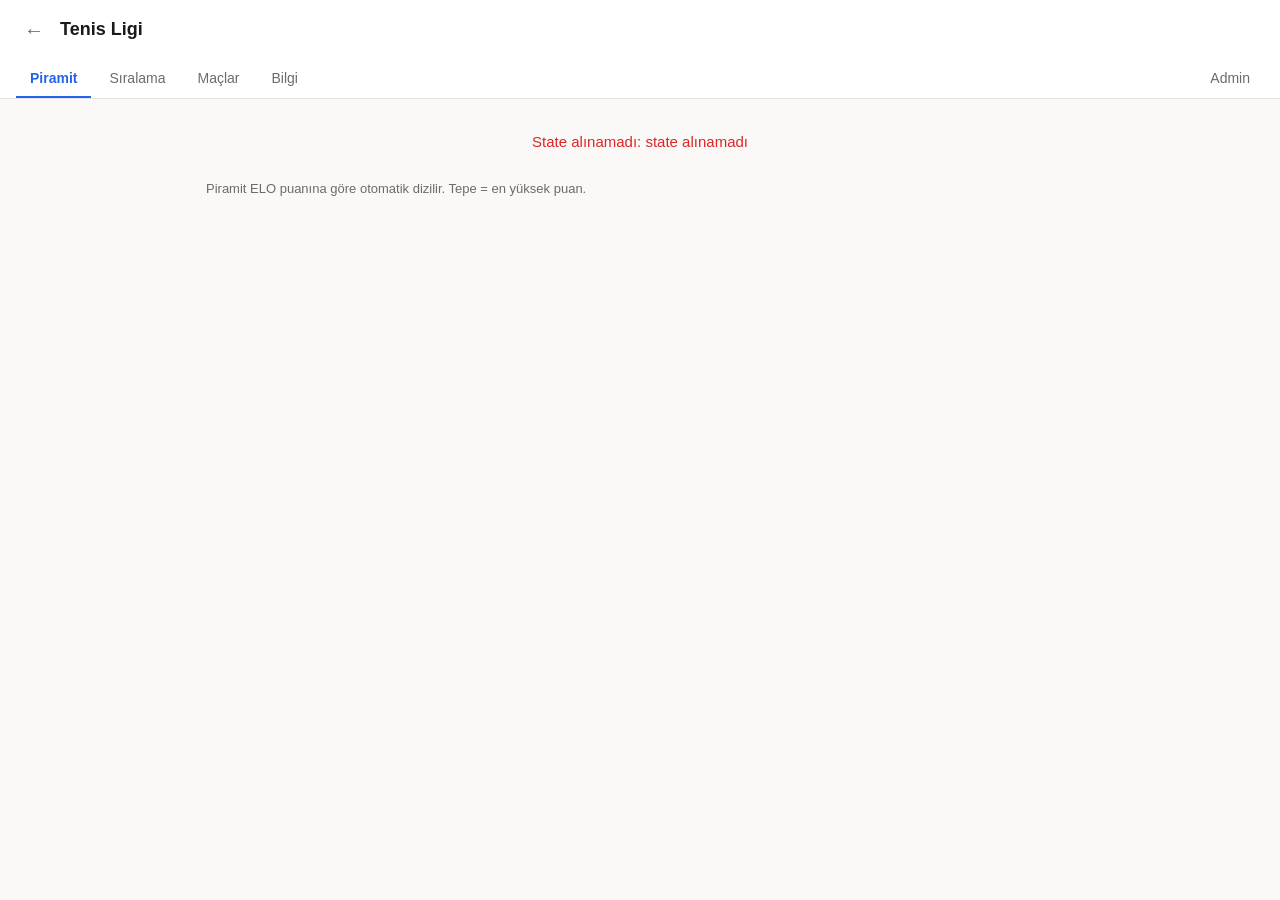
==== league/index.html @ 05f084fa "lig modülü: elo tabanlı sıralama, piramit görünüm, admin paneli - /league/: 4 sekmeli ui (piramit, s" ====
<!DOCTYPE html>
<html lang="tr">
<head>
<meta charset="UTF-8" />
<meta name="viewport" content="width=device-width, initial-scale=1.0, viewport-fit=cover" />
<title>Tenis Ligi · ELO Sıralaması</title>
<link rel="stylesheet" href="league.css" />
</head>
<body>
<header class="topbar">
  <div class="title">
    <a href="/" class="back" title="Ana sayfa">←</a>
    <h1>Tenis Ligi</h1>
  </div>
  <nav class="tabs">
    <button class="tab active" data-view="pyramid">Piramit</button>
    <button class="tab" data-view="leaderboard">Sıralama</button>
    <button class="tab" data-view="matches">Maçlar</button>
    <button class="tab" data-view="info">Bilgi</button>
    <button class="tab admin-tab" data-view="admin">Admin</button>
  </nav>
</header>

<main>
  <!-- Piramit -->
  <section class="view" id="view-pyramid">
    <div class="pyramid" id="pyramid"></div>
    <p class="hint">Piramit ELO puanına göre otomatik dizilir. Tepe = en yüksek puan.</p>
  </section>

  <!-- Sıralama -->
  <section class="view hidden" id="view-leaderboard">
    <div class="search-row">
      <input type="search" id="searchInput" placeholder="Oyuncu ara..." />
    </div>
    <table class="leaderboard" id="leaderboard">
      <thead>
        <tr>
          <th>#</th>
          <th>Oyuncu</th>
          <th class="num">ELO</th>
          <th class="num">G</th>
          <th class="num">M</th>
          <th class="num">% </th>
          <th class="num">Son maç</th>
        </tr>
      </thead>
      <tbody></tbody>
    </table>
  </section>

  <!-- Maçlar -->
  <section class="view hidden" id="view-matches">
    <ul class="matches" id="matches"></ul>
    <p class="hint" id="matches-empty">Henüz maç oynanmadı.</p>
  </section>

  <!-- Bilgi -->
  <section class="view hidden" id="view-info">
    <article class="info-card">
      <h2>ELO sistemi nasıl çalışır?</h2>
      <p>Bu lig <strong>ELO</strong> puanlama sistemi kullanır. Her maç sonrasında kazananın puanı artar, kaybedenin puanı azalır. Ne kadar değişeceği iki şeye bağlıdır:</p>
      <ul>
        <li><strong>Beklenti:</strong> Düşük puanlı oyuncu yüksek puanlıyı yenerse çok puan kazanır. Beklenen sonuç olursa az puan değişir.</li>
        <li><strong>K-faktörü:</strong> Sabit (varsayılan <span id="info-k">32</span>). Yüksek K = puanlar daha hızlı değişir.</li>
      </ul>
      <h3>Formül</h3>
      <pre class="formula">Beklenti(A) = 1 / (1 + 10^((puanB - puanA) / 400))
Yeni puanA = puanA + K * (sonuc - Beklenti)
  sonuc = 1 (kazandı) veya 0 (kaybetti)</pre>

      <h3>Örnek</h3>
      <pre class="formula">A=1200, B=1600 (B daha güçlü)
Beklenti(A) = 1 / (1 + 10^(400/400)) = 0.091
A kazanırsa → A: +<span id="info-w1">29</span>, B: -<span id="info-w1b">29</span>
B kazanırsa → B: +<span id="info-w2">3</span>,  A: -<span id="info-w2b">3</span></pre>

      <h2>Provisional (ilk maçlar)</h2>
      <p>Yeni katılan veya çok az maç oynamış oyuncuların puanı hızlıca doğru seviyeye otururlar. İlk <strong><span id="info-prov">5</span></strong> maçta K-faktörü <strong><span id="info-provk">64</span></strong> olarak iki katı uygulanır. Bu süreçten sonra otomatik olarak standart K'ya geçer.</p>

      <h2>Milat</h2>
      <p>Sistem <strong id="info-milat">2026-05-13</strong> tarihinde başlatıldı. O tarihten önceki maçlar ve mevcut puanlar bu tarihte sabitlendi ("milat"). Sonraki tüm maçlar ELO formülüne göre işlenir.</p>
      <p class="muted">Başlangıç ELO puanları, eski sistemdeki "puan" sütununun 0-910 aralığından 1000-1800 ELO aralığına ölçeklenmesiyle elde edildi.</p>

      <h2>Puan aralıkları (referans)</h2>
      <table class="ranges">
        <tr><td>1000-1100</td><td>Başlangıç / yeni oyuncu</td></tr>
        <tr><td>1100-1300</td><td>Geliştirici</td></tr>
        <tr><td>1300-1500</td><td>Orta seviye</td></tr>
        <tr><td>1500-1700</td><td>İleri seviye</td></tr>
        <tr><td>1700+</td><td>Lig üstü</td></tr>
      </table>
    </article>
  </section>

  <!-- Admin -->
  <section class="view hidden" id="view-admin">
    <div id="admin-login">
      <h2>Admin girişi</h2>
      <p class="hint">Maç sonucu girmek ve oyuncu yönetimi için şifre.</p>
      <form id="loginForm">
        <input type="password" id="adminPassword" placeholder="Şifre" autocomplete="current-password" required />
        <button type="submit">Giriş</button>
      </form>
      <p id="loginError" class="error hidden"></p>
    </div>

    <div id="admin-panel" class="hidden">
      <div class="admin-header">
        <span>Giriş yapıldı</span>
        <button id="logoutBtn" class="link">Çıkış</button>
      </div>

      <details open>
        <summary><h3>Maç sonucu gir</h3></summary>
        <form id="matchForm" class="form">
          <label>Kazanan
            <select id="matchWinner" required></select>
          </label>
          <label>Kaybeden
            <select id="matchLoser" required></select>
          </label>
          <label>Tarih
            <input type="date" id="matchDate" />
          </label>
          <fieldset class="sets">
            <legend>Set skorları (isteğe bağlı)</legend>
            <div class="set-row">
              <input type="number" min="0" max="7" placeholder="W" class="set-w" />
              <span>-</span>
              <input type="number" min="0" max="7" placeholder="L" class="set-l" />
            </div>
            <div class="set-row">
              <input type="number" min="0" max="7" placeholder="W" class="set-w" />
              <span>-</span>
              <input type="number" min="0" max="7" placeholder="L" class="set-l" />
            </div>
            <div class="set-row">
              <input type="number" min="0" max="7" placeholder="W" class="set-w" />
              <span>-</span>
              <input type="number" min="0" max="7" placeholder="L" class="set-l" />
            </div>
          </fieldset>
          <label>Not (isteğe bağlı)
            <textarea id="matchNote" rows="2" maxlength="500"></textarea>
          </label>
          <div class="preview" id="matchPreview"></div>
          <button type="submit">Maçı kaydet</button>
        </form>
        <button id="undoBtn" class="danger">Son maçı geri al</button>
      </details>

      <details>
        <summary><h3>Oyuncu ekle</h3></summary>
        <form id="playerForm" class="form">
          <label>İsim
            <input type="text" id="playerName" required maxlength="60" />
          </label>
          <label>Başlangıç ELO
            <input type="number" id="playerRating" min="500" max="3000" step="1" placeholder="1200 (varsayılan)" />
          </label>
          <button type="submit">Oyuncuyu ekle</button>
        </form>
      </details>

      <details>
        <summary><h3>Seed (ilk yükleme)</h3></summary>
        <p class="hint">seed.json'daki 50 oyuncuyu yükler. Sadece state boşsa çalışır.</p>
        <button id="seedBtn">Seed çalıştır</button>
        <p id="seedStatus" class="hint"></p>
      </details>
    </div>
  </section>
</main>

<script src="league.js"></script>
</body>
</html>
---- league/league.css ----
:root {
  --bg: #faf9f7;
  --card: #ffffff;
  --border: #e5e3df;
  --text: #1a1a1a;
  --muted: #6b6b6b;
  --primary: #2563eb;
  --primary-dark: #1d4ed8;
  --danger: #dc2626;
  --gain: #16a34a;
  --loss: #dc2626;
  --highlight: #fef3c7;
}

* { box-sizing: border-box; }

body {
  margin: 0;
  font-family: -apple-system, BlinkMacSystemFont, "Segoe UI", Roboto, "Helvetica Neue", Arial, sans-serif;
  background: var(--bg);
  color: var(--text);
  font-size: 15px;
  line-height: 1.4;
}

.topbar {
  background: var(--card);
  border-bottom: 1px solid var(--border);
  padding: 12px 16px 0;
  position: sticky;
  top: 0;
  z-index: 10;
}

.title { display: flex; align-items: center; gap: 8px; margin-bottom: 12px; }
.title h1 { margin: 0; font-size: 18px; font-weight: 600; }
.back { color: var(--muted); text-decoration: none; font-size: 20px; padding: 4px 8px; }

.tabs {
  display: flex;
  gap: 4px;
  overflow-x: auto;
  -webkit-overflow-scrolling: touch;
}
.tab {
  background: transparent;
  border: none;
  padding: 10px 14px;
  font-size: 14px;
  color: var(--muted);
  cursor: pointer;
  border-bottom: 2px solid transparent;
  white-space: nowrap;
}
.tab.active { color: var(--primary); border-bottom-color: var(--primary); font-weight: 600; }
.admin-tab { margin-left: auto; }

main { padding: 16px; max-width: 900px; margin: 0 auto; }
.view.hidden { display: none; }
.hidden { display: none !important; }
.hint { color: var(--muted); font-size: 13px; margin: 12px 0; }
.muted { color: var(--muted); font-size: 13px; }
.error { color: var(--danger); margin: 8px 0; }

/* Piramit */
.pyramid {
  display: flex;
  flex-direction: column;
  align-items: center;
  gap: 6px;
  padding: 8px 0;
}
.pyramid-row {
  display: flex;
  gap: 6px;
  justify-content: center;
  flex-wrap: wrap;
}
.pyramid-slot {
  background: var(--card);
  border: 1px solid var(--border);
  border-radius: 8px;
  padding: 6px 10px;
  min-width: 80px;
  text-align: center;
  font-size: 12px;
}
.pyramid-slot .name { font-weight: 600; white-space: nowrap; overflow: hidden; text-overflow: ellipsis; }
.pyramid-slot .rating { color: var(--muted); font-size: 11px; }
.pyramid-row:nth-child(1) .pyramid-slot { background: #fef3c7; border-color: #fcd34d; }
.pyramid-row:nth-child(2) .pyramid-slot { background: #fef9c3; border-color: #fde68a; }
.pyramid-row:nth-child(3) .pyramid-slot { background: #fefce8; }

/* Sıralama */
.search-row { margin-bottom: 12px; }
#searchInput {
  width: 100%;
  padding: 10px 12px;
  border: 1px solid var(--border);
  border-radius: 8px;
  font-size: 15px;
}

.leaderboard {
  width: 100%;
  background: var(--card);
  border-collapse: collapse;
  border: 1px solid var(--border);
  border-radius: 8px;
  overflow: hidden;
  font-size: 14px;
}
.leaderboard th, .leaderboard td {
  padding: 8px 10px;
  text-align: left;
  border-bottom: 1px solid var(--border);
}
.leaderboard th { background: #f5f4f2; font-weight: 600; font-size: 13px; }
.leaderboard td.num, .leaderboard th.num { text-align: right; font-variant-numeric: tabular-nums; }
.leaderboard tbody tr:last-child td { border-bottom: none; }
.leaderboard tbody tr.provisional td:nth-child(3)::after {
  content: " ?";
  color: var(--muted);
  font-size: 11px;
}

/* Maçlar */
.matches { list-style: none; padding: 0; margin: 0; display: flex; flex-direction: column; gap: 8px; }
.match-card {
  background: var(--card);
  border: 1px solid var(--border);
  border-radius: 8px;
  padding: 12px;
}
.match-head {
  display: flex;
  justify-content: space-between;
  align-items: center;
  margin-bottom: 6px;
  font-size: 12px;
  color: var(--muted);
}
.match-players { display: flex; justify-content: space-between; align-items: center; gap: 8px; }
.match-player { flex: 1; }
.match-player.winner { font-weight: 700; }
.match-player .delta { font-size: 12px; }
.match-player .delta.gain { color: var(--gain); }
.match-player .delta.loss { color: var(--loss); }
.match-vs { color: var(--muted); font-size: 12px; }
.match-sets { margin-top: 6px; font-size: 13px; color: var(--muted); }
.match-note { margin-top: 6px; font-size: 13px; font-style: italic; color: var(--muted); }

/* Bilgi */
.info-card {
  background: var(--card);
  border: 1px solid var(--border);
  border-radius: 8px;
  padding: 16px 20px;
}
.info-card h2 { margin-top: 20px; margin-bottom: 8px; font-size: 17px; }
.info-card h2:first-child { margin-top: 0; }
.info-card h3 { margin-top: 12px; margin-bottom: 6px; font-size: 14px; }
.info-card ul { margin: 8px 0; padding-left: 20px; }
.formula {
  background: #f5f4f2;
  padding: 10px 12px;
  border-radius: 6px;
  font-family: ui-monospace, "SF Mono", Consolas, monospace;
  font-size: 12.5px;
  overflow-x: auto;
  margin: 8px 0;
  line-height: 1.5;
}
.ranges { width: 100%; border-collapse: collapse; font-size: 13px; margin-top: 6px; }
.ranges td { padding: 4px 8px; border-bottom: 1px solid var(--border); }
.ranges td:first-child { font-family: ui-monospace, monospace; color: var(--muted); width: 110px; }

/* Admin */
.form { display: flex; flex-direction: column; gap: 12px; }
.form label { display: flex; flex-direction: column; gap: 4px; font-size: 13px; color: var(--muted); }
.form input, .form select, .form textarea {
  padding: 8px 10px;
  border: 1px solid var(--border);
  border-radius: 6px;
  font-size: 15px;
  font-family: inherit;
  background: white;
}
.form button, #logoutBtn, #seedBtn, #undoBtn, #loginForm button {
  padding: 10px 16px;
  border: none;
  border-radius: 6px;
  background: var(--primary);
  color: white;
  font-size: 15px;
  font-weight: 600;
  cursor: pointer;
}
.form button:hover, #loginForm button:hover { background: var(--primary-dark); }
.danger { background: var(--danger) !important; margin-top: 8px; }
.link { background: transparent !important; color: var(--primary) !important; padding: 4px 8px !important; font-weight: 400 !important; }

#loginForm { display: flex; gap: 8px; max-width: 320px; }
#loginForm input { flex: 1; padding: 10px 12px; border: 1px solid var(--border); border-radius: 6px; font-size: 15px; }

.admin-header { display: flex; justify-content: space-between; align-items: center; padding: 8px 12px; background: var(--card); border: 1px solid var(--border); border-radius: 6px; margin-bottom: 12px; }

details {
  background: var(--card);
  border: 1px solid var(--border);
  border-radius: 8px;
  margin-bottom: 12px;
  padding: 0 16px;
}
details summary { padding: 12px 0; cursor: pointer; list-style: none; }
details summary::-webkit-details-marker { display: none; }
details summary h3 { display: inline; margin: 0; font-size: 15px; }
details[open] summary { border-bottom: 1px solid var(--border); margin-bottom: 12px; }
details > *:last-child { padding-bottom: 16px; }

.sets { border: 1px solid var(--border); border-radius: 6px; padding: 8px; }
.sets legend { font-size: 12px; color: var(--muted); padding: 0 4px; }
.set-row { display: flex; align-items: center; gap: 6px; margin: 4px 0; }
.set-row input { width: 60px; }

.preview {
  background: var(--highlight);
  padding: 8px 10px;
  border-radius: 6px;
  font-size: 13px;
  font-family: ui-monospace, monospace;
  min-height: 20px;
}
.preview:empty { display: none; }
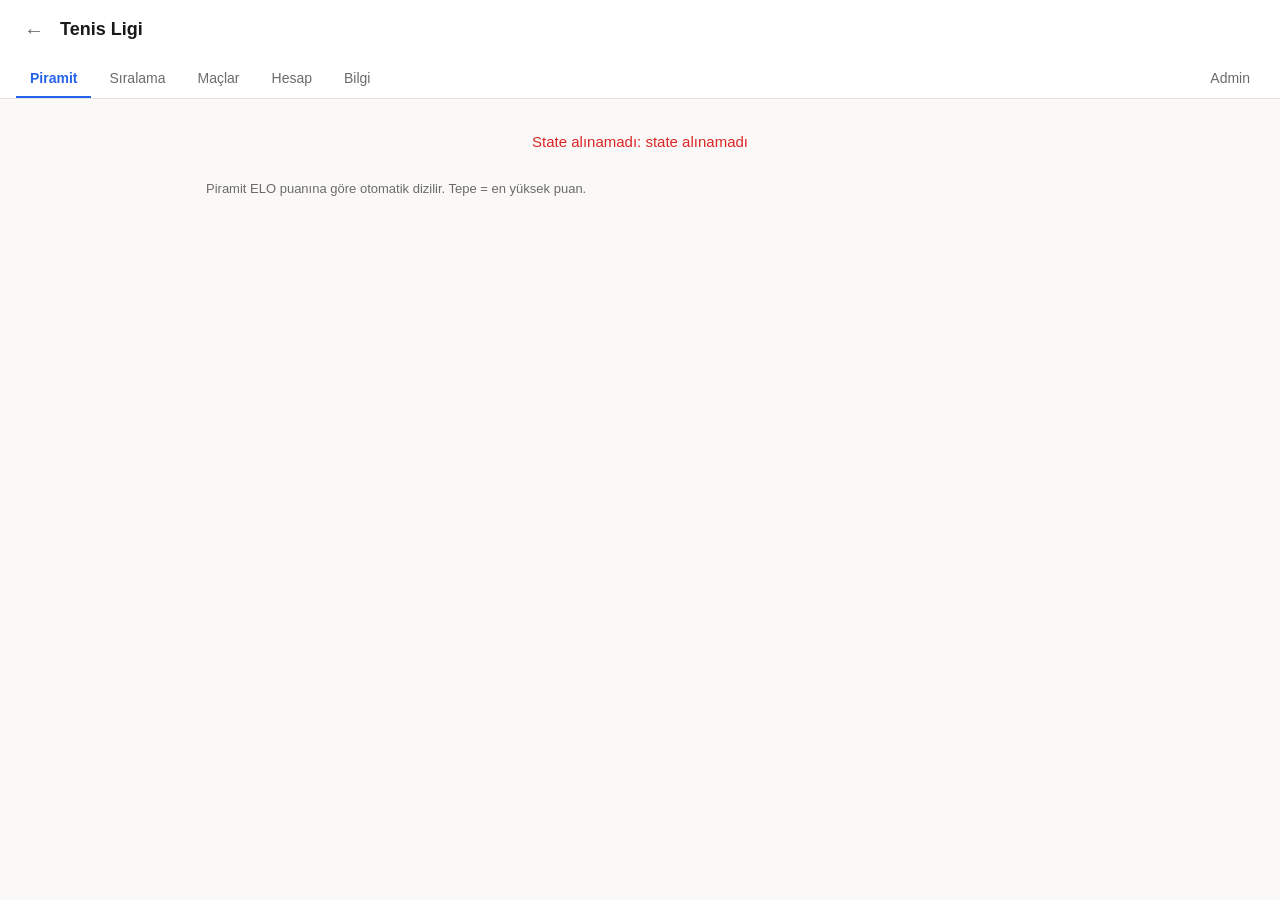
==== commit deb80ec7: "lig: "hesap" sekmesi + seed kaldırıldı - /league/ → yeni "hesap" sekmesi: iki oyuncu seç, her iki se" ====
--- a/league/index.html
+++ b/league/index.html
@@ -16,6 +16,7 @@
     <button class="tab active" data-view="pyramid">Piramit</button>
     <button class="tab" data-view="leaderboard">Sıralama</button>
     <button class="tab" data-view="matches">Maçlar</button>
+    <button class="tab" data-view="calc">Hesap</button>
     <button class="tab" data-view="info">Bilgi</button>
     <button class="tab admin-tab" data-view="admin">Admin</button>
   </nav>
@@ -53,6 +54,23 @@
   <section class="view hidden" id="view-matches">
     <ul class="matches" id="matches"></ul>
     <p class="hint" id="matches-empty">Henüz maç oynanmadı.</p>
+  </section>
+
+  <!-- Hesap (puan tahmini) -->
+  <section class="view hidden" id="view-calc">
+    <div class="calc-card">
+      <h2>Maç sonucu tahmini</h2>
+      <p class="hint">İki oyuncu seç, her iki sonuç senaryosunda kazanılacak/kaybedilecek puanı gör. Provisional (ilk 5 maç) oyuncular için K-faktörü farklıdır.</p>
+      <div class="calc-selects">
+        <label>Oyuncu A
+          <select id="calcA"></select>
+        </label>
+        <label>Oyuncu B
+          <select id="calcB"></select>
+        </label>
+      </div>
+      <div id="calcResult" class="calc-result"></div>
+    </div>
   </section>
 
   <!-- Bilgi -->
@@ -161,13 +179,13 @@
           </label>
           <button type="submit">Oyuncuyu ekle</button>
         </form>
+        <p class="hint">Aynı isimle tekrar eklersen mevcut kaydı günceller (puan/ad).</p>
       </details>
 
       <details>
-        <summary><h3>Seed (ilk yükleme)</h3></summary>
-        <p class="hint">seed.json'daki 50 oyuncuyu yükler. Sadece state boşsa çalışır.</p>
-        <button id="seedBtn">Seed çalıştır</button>
-        <p id="seedStatus" class="hint"></p>
+        <summary><h3>Oyuncu yönetimi</h3></summary>
+        <p class="hint">Maç oynamış oyuncuları silmek dikkat ister: geçmiş maçlardaki referans bozulmaz ama listeden kaybolur.</p>
+        <ul class="player-manage" id="playerManage"></ul>
       </details>
     </div>
   </section>
--- a/league/league.css
+++ b/league/league.css
@@ -232,3 +232,63 @@
   min-height: 20px;
 }
 .preview:empty { display: none; }
+
+.player-manage { list-style: none; padding: 0; margin: 0; display: flex; flex-direction: column; gap: 4px; max-height: 60vh; overflow-y: auto; }
+.player-manage li {
+  display: flex;
+  justify-content: space-between;
+  align-items: center;
+  padding: 8px 12px;
+  background: var(--card);
+  border: 1px solid var(--border);
+  border-radius: 6px;
+  gap: 8px;
+}
+.player-manage .pm-info { flex: 1; min-width: 0; }
+.player-manage .pm-name { font-weight: 600; }
+.player-manage .pm-meta { font-size: 12px; color: var(--muted); }
+.player-manage .pm-del {
+  background: transparent;
+  border: 1px solid var(--danger);
+  color: var(--danger);
+  padding: 4px 10px;
+  border-radius: 4px;
+  font-size: 12px;
+  font-weight: 500;
+  cursor: pointer;
+}
+.player-manage .pm-del:hover { background: var(--danger); color: white; }
+
+.calc-card {
+  background: var(--card);
+  border: 1px solid var(--border);
+  border-radius: 8px;
+  padding: 16px 20px;
+}
+.calc-card h2 { margin: 0 0 8px; font-size: 17px; }
+.calc-selects { display: grid; grid-template-columns: 1fr 1fr; gap: 12px; margin: 16px 0; }
+.calc-selects label { display: flex; flex-direction: column; gap: 4px; font-size: 13px; color: var(--muted); }
+.calc-selects select {
+  padding: 8px 10px;
+  border: 1px solid var(--border);
+  border-radius: 6px;
+  font-size: 15px;
+  background: white;
+}
+@media (max-width: 480px) {
+  .calc-selects { grid-template-columns: 1fr; }
+}
+.calc-result { display: flex; flex-direction: column; gap: 10px; min-height: 60px; }
+.calc-scenario {
+  border: 1px solid var(--border);
+  border-radius: 6px;
+  padding: 10px 12px;
+  background: #fafaf8;
+}
+.calc-scenario-title { font-weight: 600; font-size: 14px; margin-bottom: 6px; }
+.calc-rows { display: flex; flex-direction: column; gap: 4px; font-size: 13px; font-family: ui-monospace, monospace; }
+.calc-rows .gain { color: var(--gain); }
+.calc-rows .loss { color: var(--loss); }
+.calc-meta { font-size: 12px; color: var(--muted); margin-top: 4px; }
+.calc-prov { color: #b45309; font-weight: 500; }
+.calc-empty { color: var(--muted); font-size: 14px; padding: 20px 0; text-align: center; }
